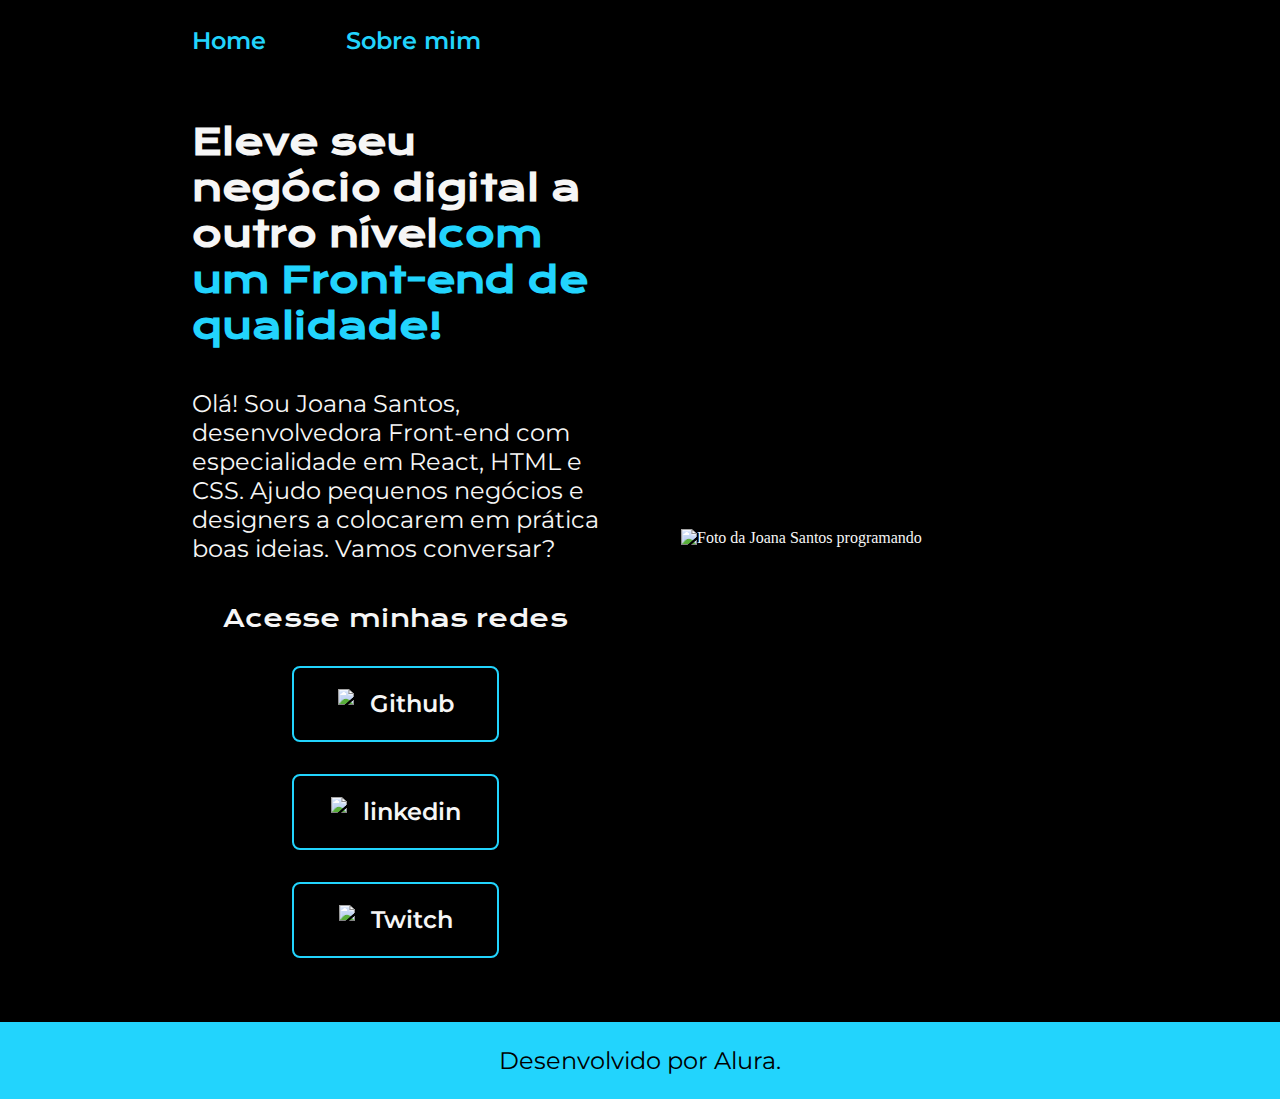
==== index.html @ 7f187731 "Merge ad8fb650f3c8d8b5ce116bbcc5efcc2f12b34c65 into eda74a24ffe8a8bdf1874a3c804ccd38a1f40483" ====
<!DOCTYPE html>
<html lang="pt-br">

<head>
    <meta charset="UTF-8">
    <meta http-equiv="X-UA-Compatible" content="IE=edge">
    <meta name="viewport" content="width=device-width, initial-scale=1.0">
    <title>Portifolio</title>
    <link rel="stylesheet" href="./styles/style.css">
</head>

<body>
    <header class="cabecalho">
        <nav class="cabecalho__menu">
            <a class="cabecalho__menu__link" href="index.html">Home</a>
            <a class="cabecalho__menu__link" href="about.html">Sobre mim</a>
        </nav>
    </header>
    <main class="apresentacao">
        <section class="apresentacao__conteudo">
            <h1 class="apresentacao__conteudo__titulo">Eleve seu negócio digital a outro nível<strong 
            class="titulo-destaque">com um Front-end de qualidade!
            </strong></h1>
            <p class="apresentacao__conteudo__texto">Olá! Sou Joana Santos, desenvolvedora
            Front-end com especialidade em React, HTML e
            CSS. Ajudo pequenos negócios e designers a
            colocarem em prática boas ideias. Vamos
            conversar?</p>
            <div class="apresentacao__links">
                <h2 class="apresentacao__links__subtitulo">Acesse minhas redes</h2>
                <a class="apresentacao__links__navegacao" href="https://github.com/rafaballerini">
                    <img src="./assets/github.png">
                    Github
                </a>
                <a class="apresentacao__links__navegacao" href="https://linkedin.com/in/rafaellaballerini">
                    <img src="./assets/linkedin.png">
                    linkedin
                </a>
                <a class="apresentacao__links__navegacao" href="https://twitch.tv/guilimadev">
                    <img src="./assets/twitch.png">
                    Twitch
                </a>
            </div>
        </section>
        <img class="apresentacao__imagem" src="./assets/imagem.png" alt="Foto da Joana Santos programando">
    </main>
    <footer class="rodape">
        <p>Desenvolvido por Alura.</p>
    </footer>
</body>

</html>
---- styles/style.css ----
@import url('https://fonts.googleapis.com/css2?family=Krona+One&family=Montserrat:wght@400;600&display=swap');

:root {
    --cor-primaria: #000000;
    --cor-secundaria: #F6F6F6;
    --cor-terciaria: #22D4FD;
    --cor-hover: #272727;

    --fonte-primaria: 'Krona One', sans-serif;
    --fonte-secundaria: 'Montserrat', sans-serif;
}
*{
    margin: 0;
    padding: 0;
}

body{
    box-sizing: border-box;
    background-color: var(--cor-primaria);
    color: var(--cor-secundaria);
}
.cabecalho{
    padding: 2% 0% 0% 15%;
}
.cabecalho__menu{
    display: flex;
    gap: 80px;
}
.cabecalho__menu__link{
    font-family: var(--fonte-secundaria);
    font-size: 1.5rem;
    font-weight: 600;
    color: var(--cor-terciaria);
    text-decoration: none;
}
.apresentacao{
    padding: 5% 15%;
    display: flex;
    align-items: center;
    justify-content: space-between;
    gap: 82px;
}
.apresentacao__conteudo{
    width: 50%;
    display: flex;
    flex-direction: column;
    gap: 40px;
}

.apresentacao__conteudo__titulo{
    font-size: 2.25rem;
    font-family: var(--fonte-primaria);
}
.titulo-destaque{
    color: var(--cor-terciaria);
}
.apresentacao__conteudo__texto{
    font-size: 1.5rem;
    font-family: var(--fonte-secundaria);
}

.apresentacao__links{
    display: flex;
    flex-direction: column;
    justify-content: space-between;
    align-items: center;
    gap: 32px;
}
.apresentacao__links__subtitulo{
    font-family: var(--fonte-primaria);
    font-weight: 400;
    font-size: 1.5rem;
}
.apresentacao__links__navegacao{
    display: flex;
    justify-content: center;
    gap: 16px;
    border: 2px solid var(--cor-terciaria);
    width: 50%;
    text-align: center;
    border-radius: 8px;
    font-size: 1.5rem;
    font-weight: 600;
    padding: 21.5px 0;
    text-decoration: none;
    color: var(--cor-secundaria);
    font-family: var(--fonte-secundaria);
}
.apresentacao__links__link:hover{
    background-color: var(--cor-hover);
}
.apresentacao__imagem{
    width: 50%;
}
.rodape{
    color: var(--cor-primaria);
    background-color: var(--cor-terciaria);
    padding: 24px;
    text-align: center;
    font-family: var(--fonte-secundaria);
    font-size: 1.5rem;
    font-weight: 400;
}

@media (max-width: 1200px) {
    .cabecalho{
         padding: 10%;  
    }
    .cabecalho__menu{
        justify-content: center;
    }
    .apresentacao{
        flex-direction: column-reverse;
    }
    
}
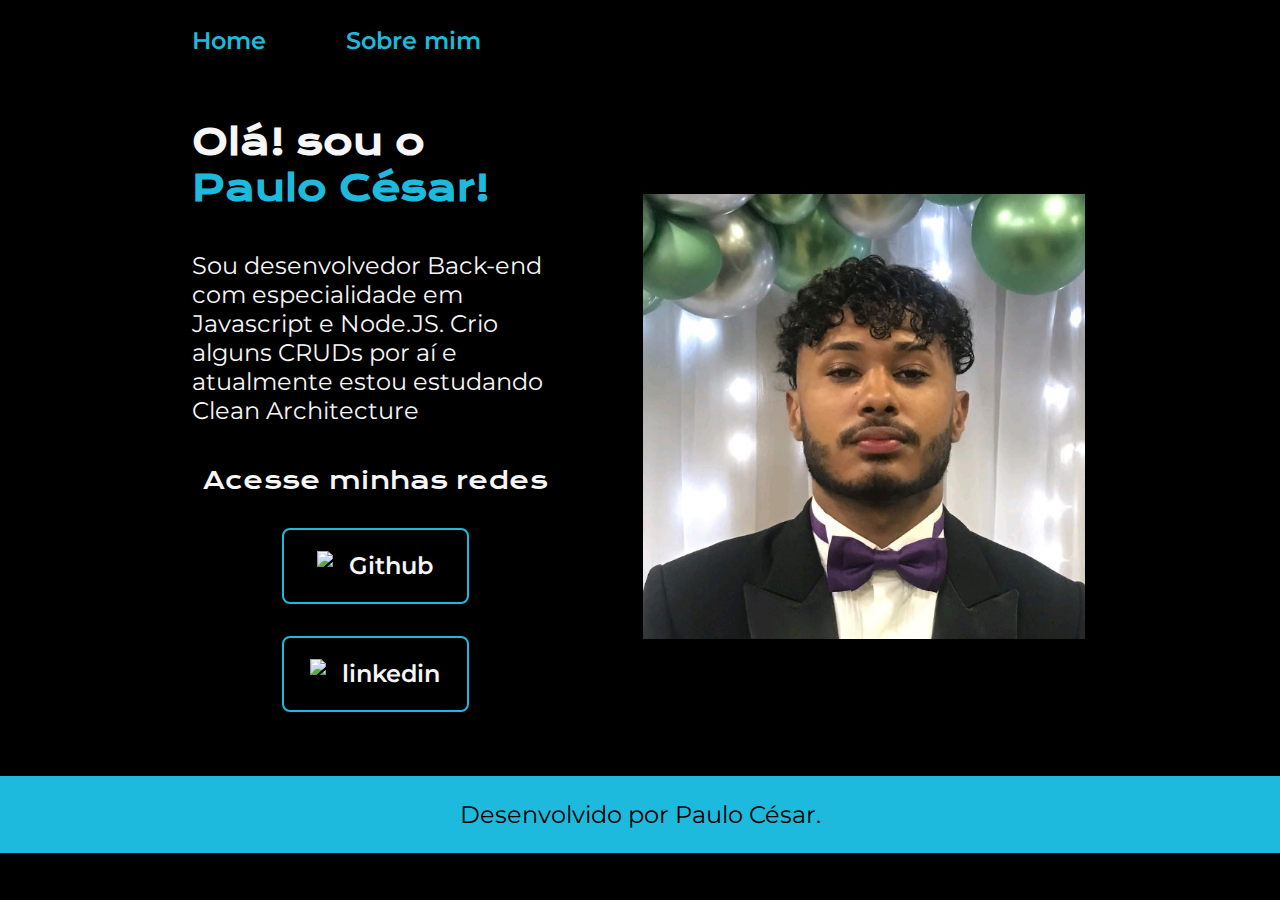
==== commit 033eece3: "Merge 0d38e165f9f2ec66a99addd7d7242504abf47464 into eda74a24ffe8a8bdf1874a3c804ccd38a1f40483" ====
--- a/index.html
+++ b/index.html
@@ -18,34 +18,28 @@
     </header>
     <main class="apresentacao">
         <section class="apresentacao__conteudo">
-            <h1 class="apresentacao__conteudo__titulo">Eleve seu negócio digital a outro nível<strong 
-            class="titulo-destaque">com um Front-end de qualidade!
+            <h1 class="apresentacao__conteudo__titulo">Olá! sou o <strong 
+            class="titulo-destaque"> Paulo César!
             </strong></h1>
-            <p class="apresentacao__conteudo__texto">Olá! Sou Joana Santos, desenvolvedora
-            Front-end com especialidade em React, HTML e
-            CSS. Ajudo pequenos negócios e designers a
-            colocarem em prática boas ideias. Vamos
-            conversar?</p>
+            <p class="apresentacao__conteudo__texto">Sou desenvolvedor
+            Back-end com especialidade em Javascript e
+            Node.JS. Crio alguns CRUDs por aí e atualmente estou estudando Clean Architecture</p>
             <div class="apresentacao__links">
                 <h2 class="apresentacao__links__subtitulo">Acesse minhas redes</h2>
-                <a class="apresentacao__links__navegacao" href="https://github.com/rafaballerini">
+                <a class="apresentacao__links__navegacao" href="https://github.com/PauloCesar99615">
                     <img src="./assets/github.png">
                     Github
                 </a>
-                <a class="apresentacao__links__navegacao" href="https://linkedin.com/in/rafaellaballerini">
+                <a class="apresentacao__links__navegacao" href="https://www.linkedin.com/in/paulo-c%C3%A9sar-ribeiro-rodrigues-pontes-a72469212/">
                     <img src="./assets/linkedin.png">
                     linkedin
                 </a>
-                <a class="apresentacao__links__navegacao" href="https://twitch.tv/guilimadev">
-                    <img src="./assets/twitch.png">
-                    Twitch
-                </a>
             </div>
         </section>
-        <img class="apresentacao__imagem" src="./assets/imagem.png" alt="Foto da Joana Santos programando">
+        <img class="apresentacao__imagem" src="./assets/Imagem.jpg" alt="Foto de Paulo César">
     </main>
     <footer class="rodape">
-        <p>Desenvolvido por Alura.</p>
+        <p>Desenvolvido por Paulo César.</p>
     </footer>
 </body>
 
--- a/styles/style.css
+++ b/styles/style.css
@@ -3,7 +3,7 @@
 :root {
     --cor-primaria: #000000;
     --cor-secundaria: #F6F6F6;
-    --cor-terciaria: #22D4FD;
+    --cor-terciaria: #1dbadd;
     --cor-hover: #272727;
 
     --fonte-primaria: 'Krona One', sans-serif;
@@ -111,6 +111,9 @@
     }
     .apresentacao{
         flex-direction: column-reverse;
+        padding: 5%;
     }
-    
+    .apresentacao__conteudo{
+        width: auto;
+    }
 }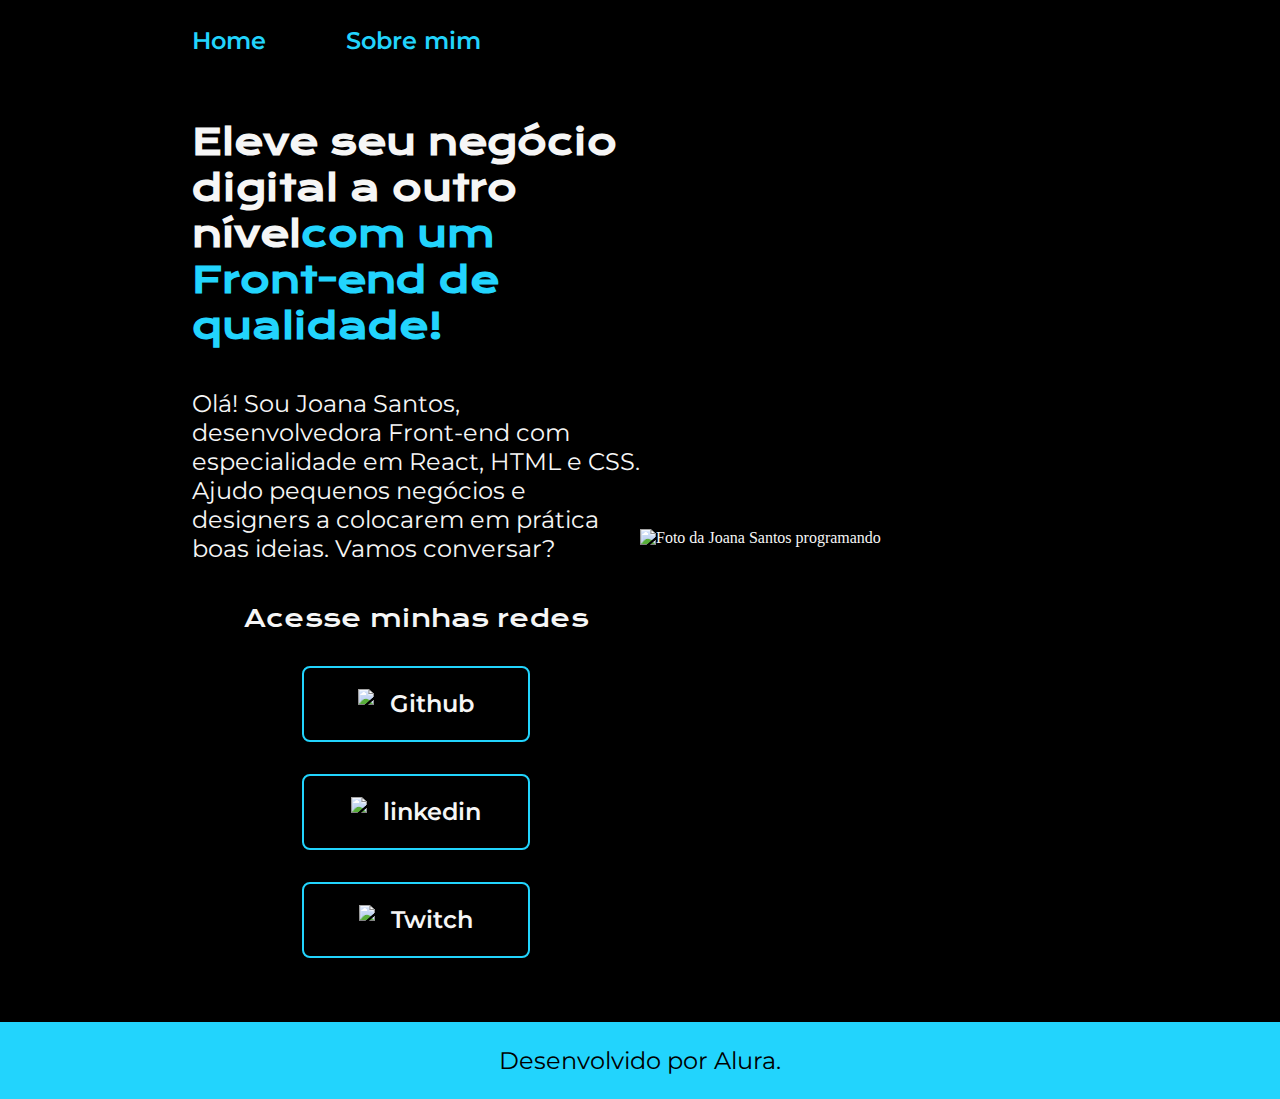
==== commit 125861f8: "Merge 3c3e2bc01797fd9ada01d1ee45c1841211749d4b into eda74a24ffe8a8bdf1874a3c804ccd38a1f40483" ====
--- a/index.html
+++ b/index.html
@@ -18,28 +18,34 @@
     </header>
     <main class="apresentacao">
         <section class="apresentacao__conteudo">
-            <h1 class="apresentacao__conteudo__titulo">Olá! sou o <strong 
-            class="titulo-destaque"> Paulo César!
+            <h1 class="apresentacao__conteudo__titulo">Eleve seu negócio digital a outro nível<strong 
+            class="titulo-destaque">com um Front-end de qualidade!
             </strong></h1>
-            <p class="apresentacao__conteudo__texto">Sou desenvolvedor
-            Back-end com especialidade em Javascript e
-            Node.JS. Crio alguns CRUDs por aí e atualmente estou estudando Clean Architecture</p>
+            <p class="apresentacao__conteudo__texto">Olá! Sou Joana Santos, desenvolvedora
+            Front-end com especialidade em React, HTML e
+            CSS. Ajudo pequenos negócios e designers a
+            colocarem em prática boas ideias. Vamos
+            conversar?</p>
             <div class="apresentacao__links">
                 <h2 class="apresentacao__links__subtitulo">Acesse minhas redes</h2>
-                <a class="apresentacao__links__navegacao" href="https://github.com/PauloCesar99615">
+                <a class="apresentacao__links__navegacao" href="https://github.com/rafaballerini">
                     <img src="./assets/github.png">
                     Github
                 </a>
-                <a class="apresentacao__links__navegacao" href="https://www.linkedin.com/in/paulo-c%C3%A9sar-ribeiro-rodrigues-pontes-a72469212/">
+                <a class="apresentacao__links__navegacao" href="https://linkedin.com/in/rafaellaballerini">
                     <img src="./assets/linkedin.png">
                     linkedin
                 </a>
+                <a class="apresentacao__links__navegacao" href="https://twitch.tv/guilimadev">
+                    <img src="./assets/twitch.png">
+                    Twitch
+                </a>
             </div>
         </section>
-        <img class="apresentacao__imagem" src="./assets/Imagem.jpg" alt="Foto de Paulo César">
+        <img class="apresentacao__imagem" src="./assets/imagem.png" alt="Foto da Joana Santos programando">
     </main>
     <footer class="rodape">
-        <p>Desenvolvido por Paulo César.</p>
+        <p>Desenvolvido por Alura.</p>
     </footer>
 </body>
 
--- a/styles/style.css
+++ b/styles/style.css
@@ -3,7 +3,7 @@
 :root {
     --cor-primaria: #000000;
     --cor-secundaria: #F6F6F6;
-    --cor-terciaria: #1dbadd;
+    --cor-terciaria: #22D4FD;
     --cor-hover: #272727;
 
     --fonte-primaria: 'Krona One', sans-serif;
@@ -38,7 +38,6 @@
     display: flex;
     align-items: center;
     justify-content: space-between;
-    gap: 82px;
 }
 .apresentacao__conteudo{
     width: 50%;
@@ -100,20 +99,4 @@
     font-family: var(--fonte-secundaria);
     font-size: 1.5rem;
     font-weight: 400;
-}
-
-@media (max-width: 1200px) {
-    .cabecalho{
-         padding: 10%;  
-    }
-    .cabecalho__menu{
-        justify-content: center;
-    }
-    .apresentacao{
-        flex-direction: column-reverse;
-        padding: 5%;
-    }
-    .apresentacao__conteudo{
-        width: auto;
-    }
 }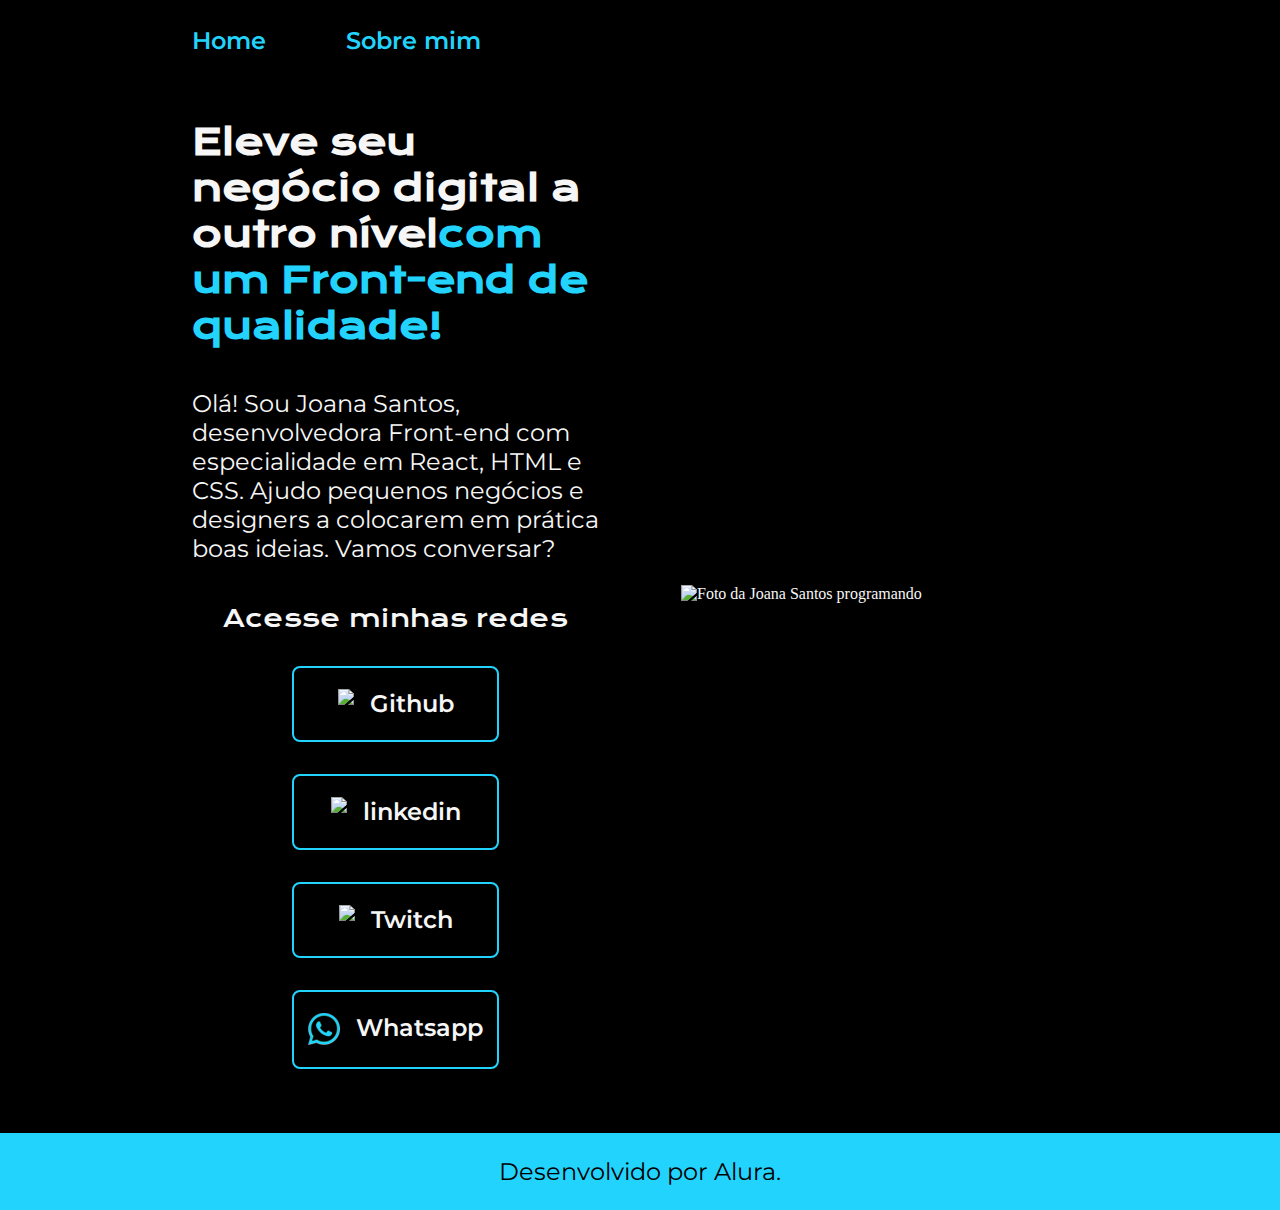
==== commit f2704f15: "Merge 9ad85cb5d8f857f69a1143c2d2f7d0695ff748f9 into eda74a24ffe8a8bdf1874a3c804ccd38a1f40483" ====
--- a/index.html
+++ b/index.html
@@ -40,6 +40,10 @@
                     <img src="./assets/twitch.png">
                     Twitch
                 </a>
+                <a class="apresentacao__links__navegacao" href="https://twitch.tv/guilimadev">
+                    <img src="./assets/whatsapp.png">
+                    Whatsapp
+                </a>
             </div>
         </section>
         <img class="apresentacao__imagem" src="./assets/imagem.png" alt="Foto da Joana Santos programando">
--- a/styles/style.css
+++ b/styles/style.css
@@ -19,6 +19,7 @@
     background-color: var(--cor-primaria);
     color: var(--cor-secundaria);
 }
+
 .cabecalho{
     padding: 2% 0% 0% 15%;
 }
@@ -38,6 +39,7 @@
     display: flex;
     align-items: center;
     justify-content: space-between;
+    gap: 82px;
 }
 .apresentacao__conteudo{
     width: 50%;
@@ -85,7 +87,7 @@
     color: var(--cor-secundaria);
     font-family: var(--fonte-secundaria);
 }
-.apresentacao__links__link:hover{
+.apresentacao__links__navegacao:hover{
     background-color: var(--cor-hover);
 }
 .apresentacao__imagem{
@@ -99,4 +101,20 @@
     font-family: var(--fonte-secundaria);
     font-size: 1.5rem;
     font-weight: 400;
+}
+
+@media (max-width: 1200px) {
+    .cabecalho{
+         padding: 10%;  
+    }
+    .cabecalho__menu{
+        justify-content: center;
+    }
+    .apresentacao{
+        flex-direction: column-reverse;
+        padding: 5%;
+    }
+    .apresentacao__conteudo{
+        width: auto;
+    }
 }